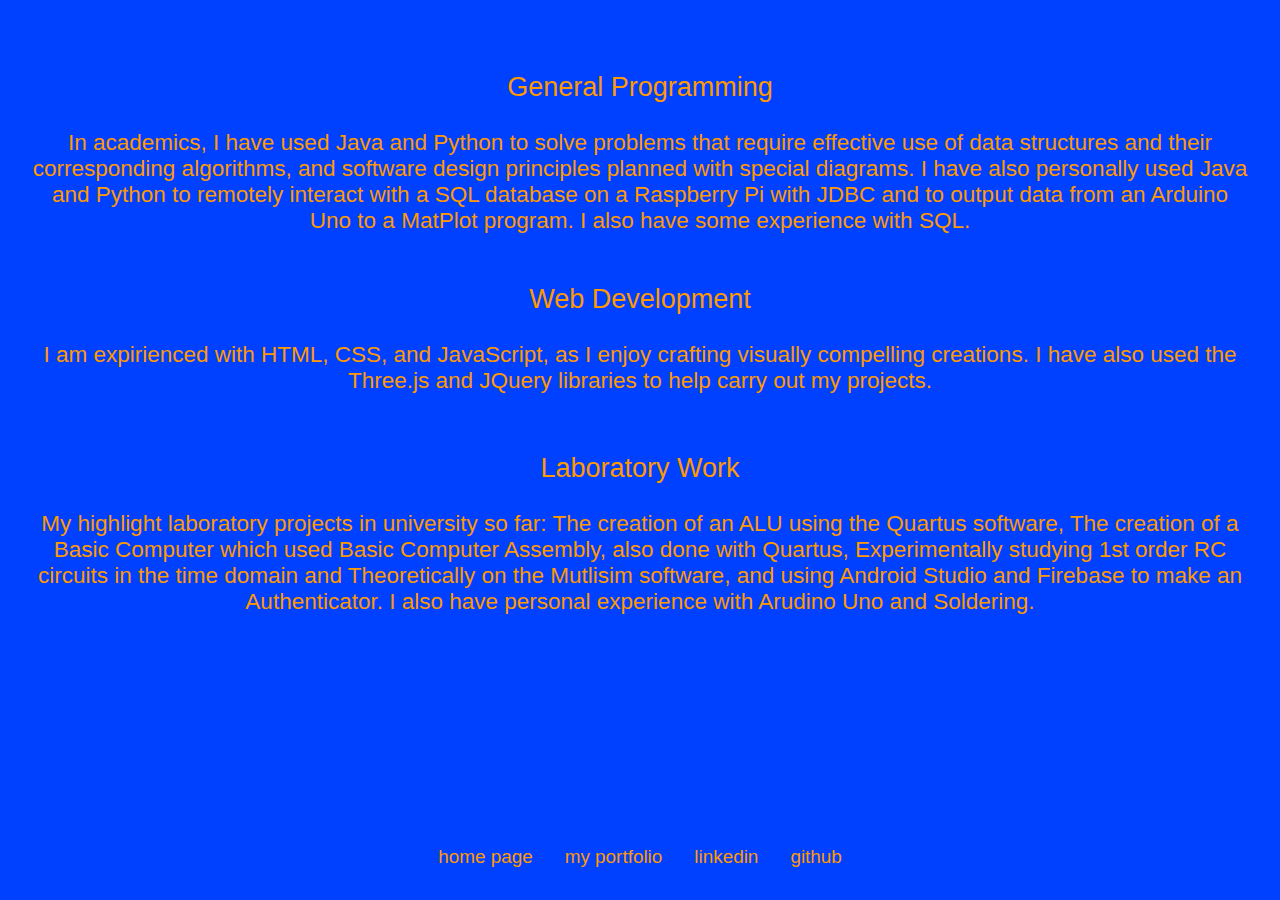
==== b.html @ 430c26bc "Add files via upload" ====
<!DOCTYPE html>
<html>
  <head>
    <link rel="icon" type="image/x-icon" href="mb.png">
    <title>SKILLS</title>
    <style>
      body {
        background-color: #0040ff;
        margin: 0;
        width: 100%;
        height: 100vh;
        display: flex;
      }
      ul {
        list-style-type: none;
        margin: 0;
        padding: 0;
        overflow: hidden;
      }
      li {
        float: left;
      }
      li a {
        font-family: 'Roboto Regular', sans-serif;
        display: block;
        font-size: 2.1vmin;
        color: #ff9900;
        text-align: center;
        padding: 14px 16px;
        text-decoration: none;
        transition: 0.2s;
      }
      li a:hover {
        text-decoration: underline;
      }
      .title {
        text-align: center;
        font-family: 'Roboto Regular', sans-serif;
        color: #ff9900;
        font-size: 3vmin;
      }
      .info {
        padding-left: 30px;
        padding-right: 30px;
        text-align: center;
        font-family: 'Roboto Regular', sans-serif;
        color: #ff9900;
        font-size: 2.5vmin;
      }
    </style>
  </head>
  <body>
    <div style="position: absolute; bottom: 2%; width: 100%; display: flex; justify-content: center; align-items: center;">
      <ul>
        <li><a href="./a.html">home page</a></li>
        <li><a href="./c.html">my portfolio</a></li>
        <li><a href="https://www.linkedin.com/in/michael-berliant-a9b2b2224/" target="_blank">linkedin</a></li>
        <li><a href="https://github.com/MichaelBerliant" target="_blank">github</a></li>
      </ul>
    </div>
    <div style="position: absolute; top: 5%; width: 100%; display: flex; flex-direction: column; align-items: center;">
      <div>
        <p class="title">General Programming</p>
        <p class="info">In academics, I have used Java and Python to solve problems that require effective use of data structures and their corresponding algorithms, and software design principles planned with special diagrams. I have also personally used Java and Python to remotely interact with a SQL database on a Raspberry Pi with JDBC and to output data from an Arduino Uno to a MatPlot program. I also have some experience with SQL.</p>
      </div style="margin-top: 10px;">
      <div>
        <p class="title">Web Development</p>
        <p class="info">I am expirienced with HTML, CSS, and JavaScript, as I enjoy crafting visually compelling creations. I have also used the Three.js and JQuery libraries to help carry out my projects.</p>
      </div>
      <div style="margin-top: 10px;">
        <p class="title">Laboratory Work</p>
        <p class="info">My highlight laboratory projects in university so far: The creation of an ALU using the Quartus software, The creation of a Basic Computer which used Basic Computer Assembly, also done with  Quartus, Experimentally studying 1st order RC circuits in the time domain and Theoretically on the Mutlisim software, and using Android Studio and Firebase to make an Authenticator. I also have personal experience with Arudino Uno and Soldering.</p>
      </div>
    </div>
  </body>
</html>
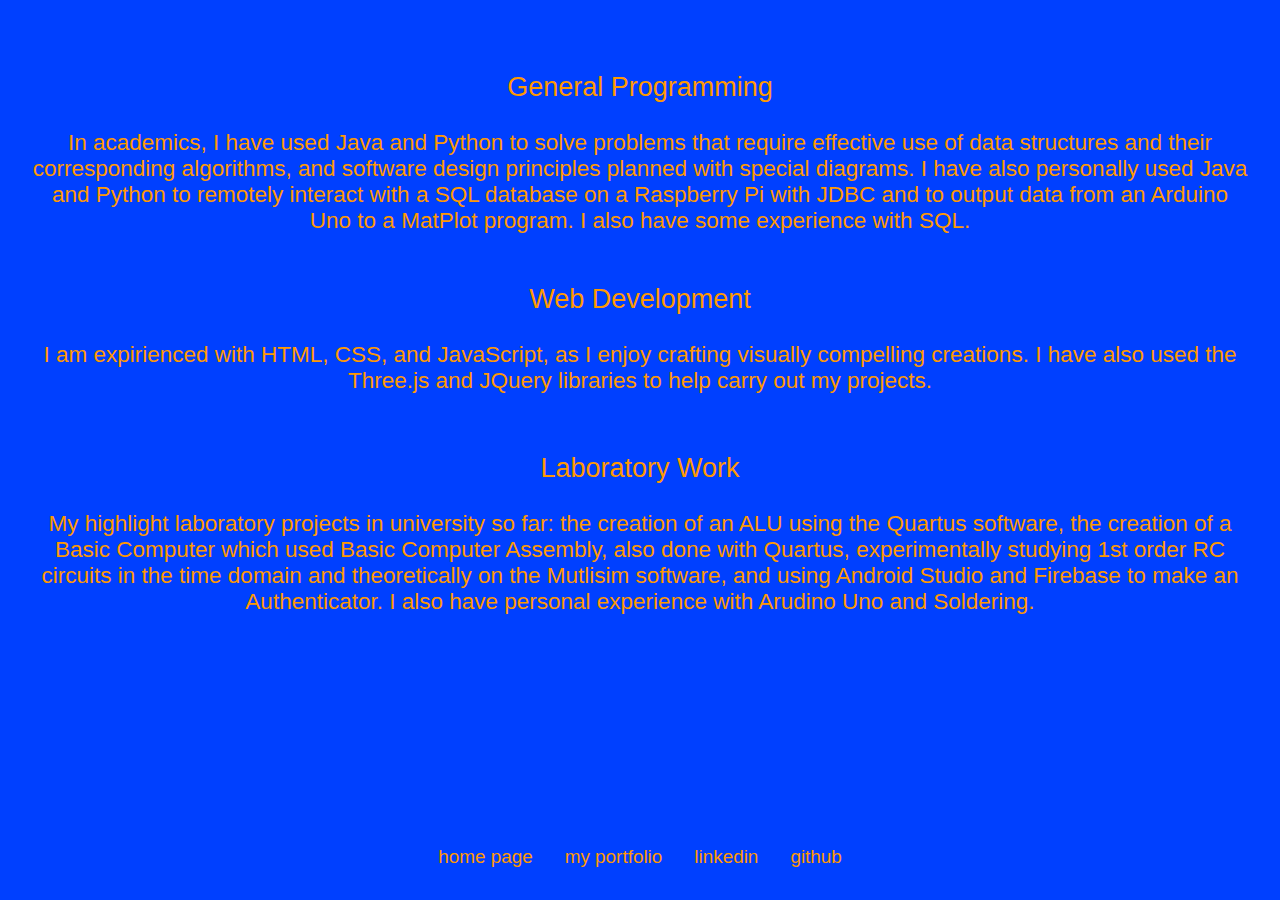
==== commit 9086bacf: "Update b.html" ====
--- a/b.html
+++ b/b.html
@@ -52,7 +52,7 @@
   <body>
     <div style="position: absolute; bottom: 2%; width: 100%; display: flex; justify-content: center; align-items: center;">
       <ul>
-        <li><a href="./a.html">home page</a></li>
+        <li><a href="./index.html">home page</a></li>
         <li><a href="./c.html">my portfolio</a></li>
         <li><a href="https://www.linkedin.com/in/michael-berliant-a9b2b2224/" target="_blank">linkedin</a></li>
         <li><a href="https://github.com/MichaelBerliant" target="_blank">github</a></li>
@@ -69,7 +69,7 @@
       </div>
       <div style="margin-top: 10px;">
         <p class="title">Laboratory Work</p>
-        <p class="info">My highlight laboratory projects in university so far: The creation of an ALU using the Quartus software, The creation of a Basic Computer which used Basic Computer Assembly, also done with  Quartus, Experimentally studying 1st order RC circuits in the time domain and Theoretically on the Mutlisim software, and using Android Studio and Firebase to make an Authenticator. I also have personal experience with Arudino Uno and Soldering.</p>
+        <p class="info">My highlight laboratory projects in university so far: the creation of an ALU using the Quartus software, the creation of a Basic Computer which used Basic Computer Assembly, also done with Quartus, experimentally studying 1st order RC circuits in the time domain and theoretically on the Mutlisim software, and using Android Studio and Firebase to make an Authenticator. I also have personal experience with Arudino Uno and Soldering.</p>
       </div>
     </div>
   </body>
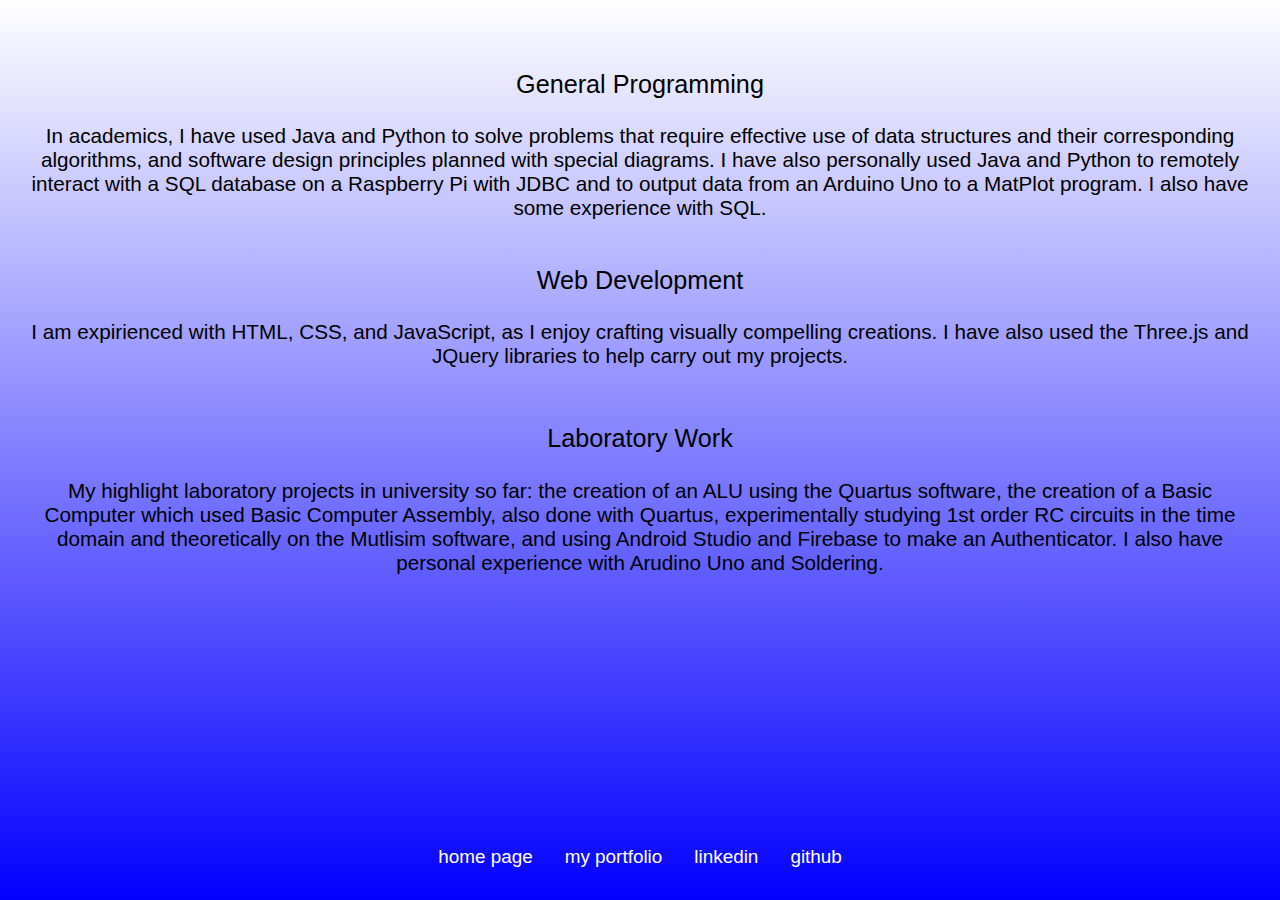
==== commit ad64329e: "Update b.html" ====
--- a/b.html
+++ b/b.html
@@ -5,7 +5,7 @@
     <title>SKILLS</title>
     <style>
       body {
-        background-color: #0040ff;
+        background-image: linear-gradient(to top, #0400ff,white);
         margin: 0;
         width: 100%;
         height: 100vh;
@@ -24,7 +24,7 @@
         font-family: 'Roboto Regular', sans-serif;
         display: block;
         font-size: 2.1vmin;
-        color: #ff9900;
+        color: white;
         text-align: center;
         padding: 14px 16px;
         text-decoration: none;
@@ -36,16 +36,16 @@
       .title {
         text-align: center;
         font-family: 'Roboto Regular', sans-serif;
-        color: #ff9900;
-        font-size: 3vmin;
+        color: black;
+        font-size: 2.8vmin;
       }
       .info {
         padding-left: 30px;
         padding-right: 30px;
         text-align: center;
         font-family: 'Roboto Regular', sans-serif;
-        color: #ff9900;
-        font-size: 2.5vmin;
+        color: black;
+        font-size: 2.3vmin;
       }
     </style>
   </head>
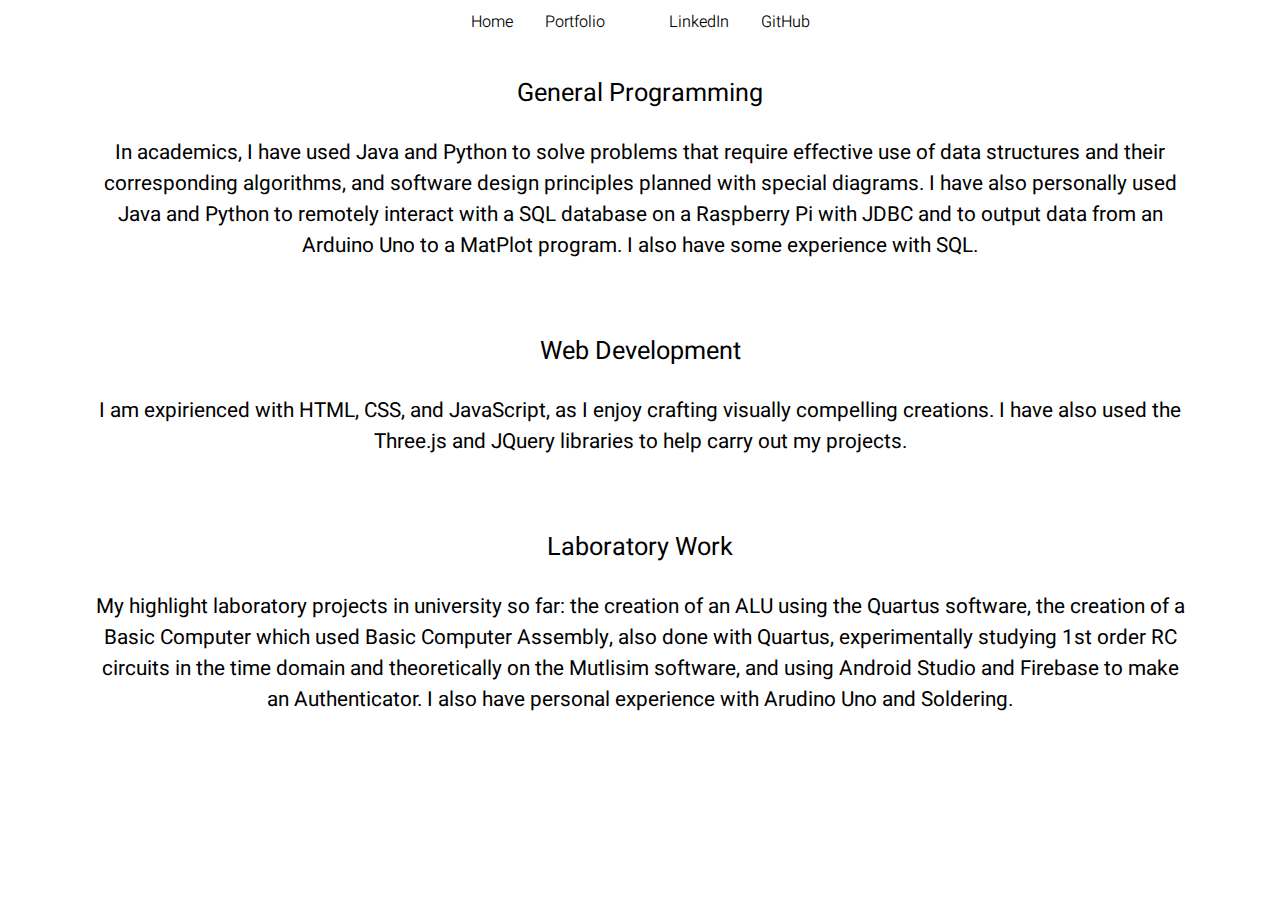
==== commit ba33c59b: "Update b.html" ====
--- a/b.html
+++ b/b.html
@@ -1,11 +1,17 @@
 <!DOCTYPE html>
 <html>
   <head>
+    <link rel="preconnect" href="https://fonts.googleapis.com">
+    <link rel="preconnect" href="https://fonts.gstatic.com" crossorigin>
+    <link href="https://fonts.googleapis.com/css2?family=Heebo:wght@100..900&display=swap" rel="stylesheet">
     <link rel="icon" type="image/x-icon" href="mb.png">
     <title>SKILLS</title>
     <style>
       body {
-        background-image: linear-gradient(to top, #0400ff,white);
+        background-image: url('world.png');
+        background-size: cover;
+        background-position: center;
+        background-attachment: fixed;
         margin: 0;
         width: 100%;
         height: 100vh;
@@ -21,12 +27,13 @@
         float: left;
       }
       li a {
-        font-family: 'Roboto Regular', sans-serif;
+        font-weight: 300;
+        font-family: "Heebo", sans-serif;
         display: block;
-        font-size: 2.1vmin;
-        color: white;
+        font-size: 1.8vmin;
+        color: black;
         text-align: center;
-        padding: 14px 16px;
+        padding: 10px 16px;
         text-decoration: none;
         transition: 0.2s;
       }
@@ -34,40 +41,43 @@
         text-decoration: underline;
       }
       .title {
+        margin-left: 7%;
+        margin-right: 7%;
         text-align: center;
-        font-family: 'Roboto Regular', sans-serif;
+        font-family: "Heebo", sans-serif;
         color: black;
         font-size: 2.8vmin;
       }
       .info {
-        padding-left: 30px;
-        padding-right: 30px;
+        margin-left: 7%;
+        margin-right: 7%;
         text-align: center;
-        font-family: 'Roboto Regular', sans-serif;
+        font-family: "Heebo", sans-serif;
         color: black;
         font-size: 2.3vmin;
       }
     </style>
   </head>
   <body>
-    <div style="position: absolute; bottom: 2%; width: 100%; display: flex; justify-content: center; align-items: center;">
-      <ul>
-        <li><a href="./index.html">home page</a></li>
-        <li><a href="./c.html">my portfolio</a></li>
-        <li><a href="https://www.linkedin.com/in/michael-berliant-a9b2b2224/" target="_blank">linkedin</a></li>
-        <li><a href="https://github.com/MichaelBerliant" target="_blank">github</a></li>
-      </ul>
-    </div>
-    <div style="position: absolute; top: 5%; width: 100%; display: flex; flex-direction: column; align-items: center;">
+    <div style="position: absolute; top: 0%; width: 100%; display: flex; flex-direction: column; align-items: center;">
       <div>
+        <ul>
+          <li><a href="./index.html">Home</a></li>
+          <li><a href="./c.html">Portfolio</a></li>
+          <li><p>&emsp;&emsp;</p></li>
+          <li><a href="https://www.linkedin.com/in/michael-berliant-a9b2b2224/" target="_blank">LinkedIn</a></li>
+          <li><a href="https://github.com/MichaelBerliant" target="_blank">GitHub</a></li>
+        </ul>
+      </div>
+      <div style="margin-top: 0%;">
         <p class="title">General Programming</p>
         <p class="info">In academics, I have used Java and Python to solve problems that require effective use of data structures and their corresponding algorithms, and software design principles planned with special diagrams. I have also personally used Java and Python to remotely interact with a SQL database on a Raspberry Pi with JDBC and to output data from an Arduino Uno to a MatPlot program. I also have some experience with SQL.</p>
-      </div style="margin-top: 10px;">
-      <div>
+      </div>
+      <div style="margin-top: 2%;">
         <p class="title">Web Development</p>
         <p class="info">I am expirienced with HTML, CSS, and JavaScript, as I enjoy crafting visually compelling creations. I have also used the Three.js and JQuery libraries to help carry out my projects.</p>
       </div>
-      <div style="margin-top: 10px;">
+      <div style="margin-top: 2%;">
         <p class="title">Laboratory Work</p>
         <p class="info">My highlight laboratory projects in university so far: the creation of an ALU using the Quartus software, the creation of a Basic Computer which used Basic Computer Assembly, also done with Quartus, experimentally studying 1st order RC circuits in the time domain and theoretically on the Mutlisim software, and using Android Studio and Firebase to make an Authenticator. I also have personal experience with Arudino Uno and Soldering.</p>
       </div>
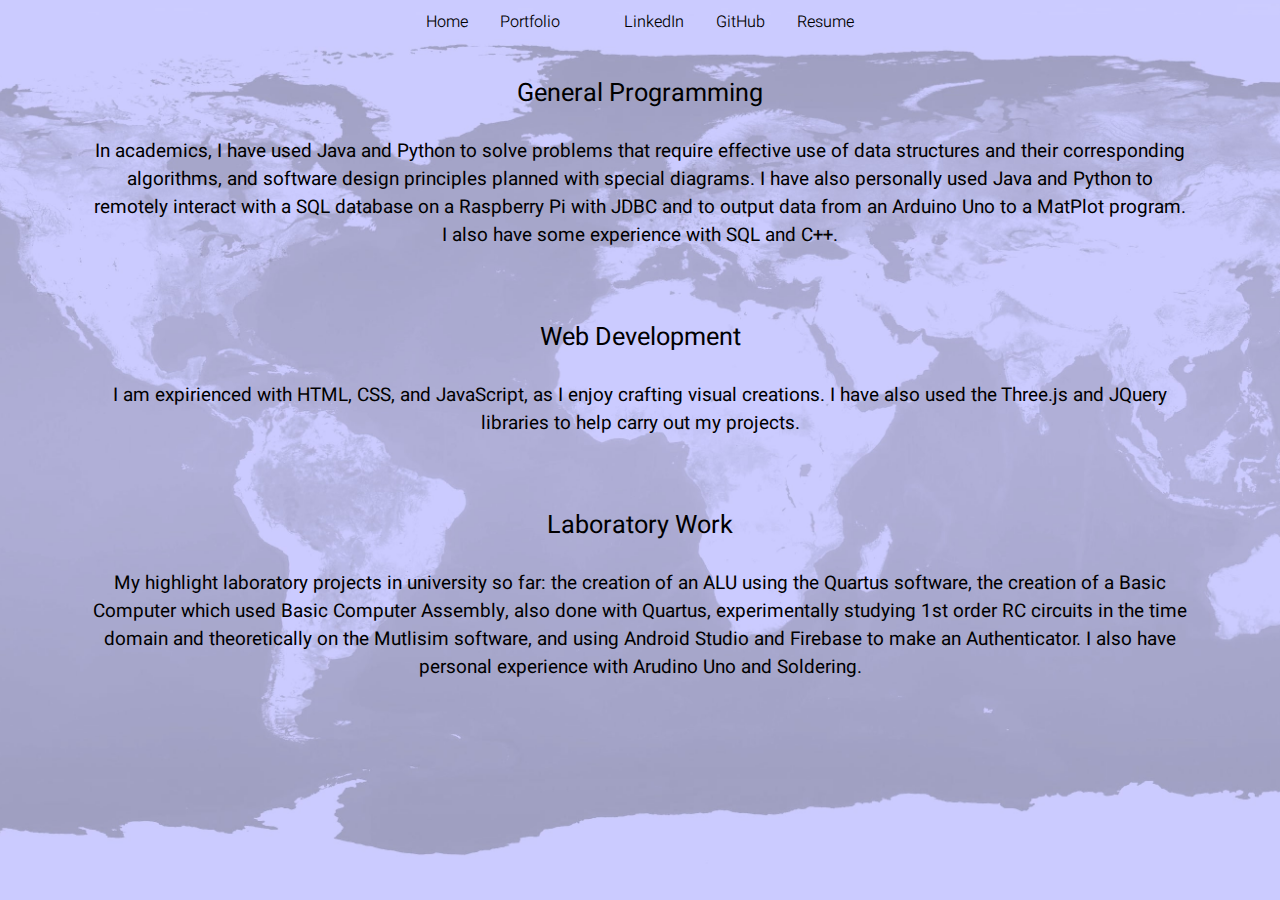
==== commit 22a06f1d: "Update b.html" ====
--- a/b.html
+++ b/b.html
@@ -8,7 +8,7 @@
     <title>SKILLS</title>
     <style>
       body {
-        background-image: url('world.png');
+        background-image: url('world.jpg');
         background-size: cover;
         background-position: center;
         background-attachment: fixed;
@@ -54,7 +54,7 @@
         text-align: center;
         font-family: "Heebo", sans-serif;
         color: black;
-        font-size: 2.3vmin;
+        font-size: 2.1vmin;
       }
     </style>
   </head>
@@ -67,15 +67,16 @@
           <li><p>&emsp;&emsp;</p></li>
           <li><a href="https://www.linkedin.com/in/michael-berliant-a9b2b2224/" target="_blank">LinkedIn</a></li>
           <li><a href="https://github.com/MichaelBerliant" target="_blank">GitHub</a></li>
+          <li><a href="resume.pdf" target="_blank">Resume</a></li>
         </ul>
       </div>
       <div style="margin-top: 0%;">
         <p class="title">General Programming</p>
-        <p class="info">In academics, I have used Java and Python to solve problems that require effective use of data structures and their corresponding algorithms, and software design principles planned with special diagrams. I have also personally used Java and Python to remotely interact with a SQL database on a Raspberry Pi with JDBC and to output data from an Arduino Uno to a MatPlot program. I also have some experience with SQL.</p>
+        <p class="info">In academics, I have used Java and Python to solve problems that require effective use of data structures and their corresponding algorithms, and software design principles planned with special diagrams. I have also personally used Java and Python to remotely interact with a SQL database on a Raspberry Pi with JDBC and to output data from an Arduino Uno to a MatPlot program. I also have some experience with SQL and C++.</p>
       </div>
       <div style="margin-top: 2%;">
         <p class="title">Web Development</p>
-        <p class="info">I am expirienced with HTML, CSS, and JavaScript, as I enjoy crafting visually compelling creations. I have also used the Three.js and JQuery libraries to help carry out my projects.</p>
+        <p class="info">I am expirienced with HTML, CSS, and JavaScript, as I enjoy crafting visual creations. I have also used the Three.js and JQuery libraries to help carry out my projects.</p>
       </div>
       <div style="margin-top: 2%;">
         <p class="title">Laboratory Work</p>
